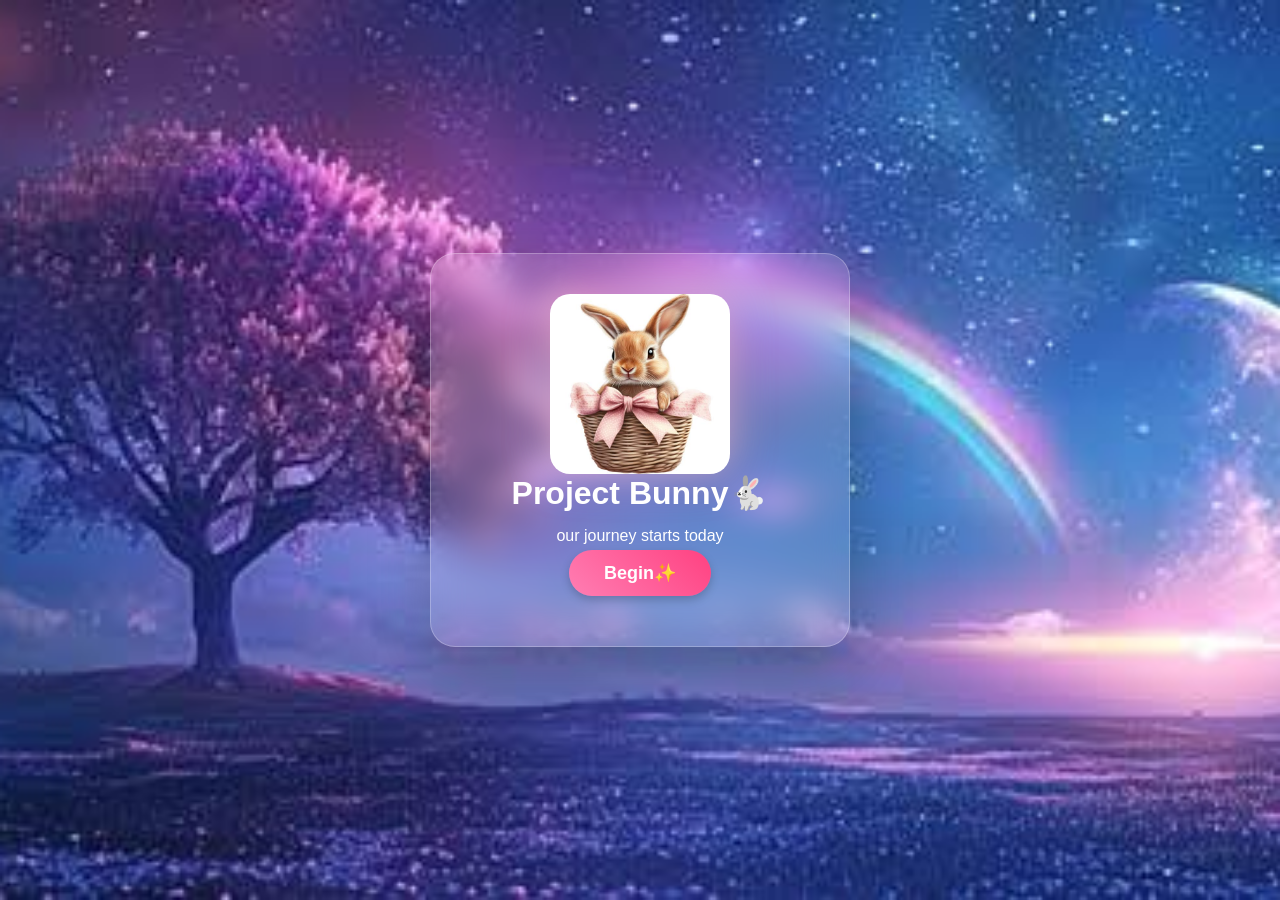
==== index.html @ 3a3e5c6b "Initial website commit" ====
<!DOCTYPE html>
<html lang="en">
<head>
    <meta charset="UTF-8">
    <meta name="viewport" content="width=device-width,initial-scale=1.0">
    <title>Project Bunny</title>
    <link rel="stylesheet" href="css/style.css">
</head>
<body>
    <img src="images/cloude1.png" class="cloude cloude1" alt="cloud">
    <img src="images/cloude2.png" class="cloude cloude2" alt="cloud">
    <img src="images/cloude3.png" class="cloude cloude3" alt="clude">
    <div class="card">
        <div class="image">
            <img src="images/bunny.png" alt="Bunny">
        </div>

        <div class="content">
            <h1>Project Bunny🐇</h1>
            <p>our journey starts today</p>
            <a href="message.html" class="btn">
                Begin✨
            </a>
        </div>
    </div>
    

</body>
</html>
---- css/style.css ----
*{
    margin:0;
    padding:0;
    box-sizing:border-box;
}

body{
    font-family:Arial,sans-serif;
    
    display: flex;
    justify-content: center;
    align-items: center;

    min-height: 100vh;
    overflow: hidden;

    background:url("../images/hero-bg.jpg")center center/cover no-repeat fixed;
    background-size: cover;
    background-position: center;
    background-repeat: no-repeat;
    background-attachment: fixed;

}
.btn{
    padding: 12px 35px;
    margin-top: auto;
    font-size: 18px;
    cursor: pointer;
    border: none;
    border-radius: 30px;
    background: linear-gradient(45deg,#ff7eb3,#ff4181);
    color: white;
    box-shadow: 0 4px 10px rgba(0,0,0,0.2);
    transition: all 0.4s ease,
                box-shadow 0.4s ease,
                background 0.4s ease;

    text-decoration: none;
    font-weight: bold;
    transition: .3s;

    display: inline-block;

    align-self: center;

    transform: translateY(-10px);

}
.btn:hover{
    background: #ff1493;
    transform: translateY(-5px) scale(1.05);
    box-shadow: 0 10px 25px rgba(255,182,193,0.5);

    transform: scale(1.08);
    background: #ff8fcb;
    box-shadow: 0 10px 20px #ff7eb3;

    transition: all 0.4s ease;
}
.btn:active{
    transform: scale(1.08);
    box-shadow: 0 0 25px rgba(0,0,0,0.35);
}

.container{
    width: 400px;
    margin: auto;
    margin-top: 120px;
    background: white;
    padding: 40px;
    border-radius: 25px;
    box-shadow: 0 10px 30px rgba(0,0,0,0.15);

}
.card{
    background: rgba(255,255,255,0.12);
    width: 420px;
    margin: auto;
    padding: 40px;
    border-radius: 25px;
    box-shadow: 0 20px 60px rgba(0,0,0,0.25);
    transition: all 0.4s ease;

    display: flex;
    flex-direction: column;
    align-items: center;

    backdrop-filter: blur(15px);
    border: 1px solid rgba(255,255,255,0.25);

    -webkit-backdrop-filter: blur(15px);

    animation: cardFade 1s ease;

    @keyframes cardFade {
        from{
            opacity: 0;
            transform:translateY(40px);
        }

        to{
            opacity: 1;
            transform: translateY(0);
        }
        
    }
}
.card:hover{
    transform: translateY(-8px);
    box-shadow: 0 15px 40px rgba(0,0,0,0.15);
    
    transform: scale(1.02);
    box-shadow: 0 20px 50px rgba(0,0,0,0.3);
}
.content{
    display: flex;
    flex-direction: column;
    align-items: center;
    gap: 15px;
}
.image{
    display: flex;
    justify-content: center;
    align-items: center;

}
.image img{
    width: 180px;
    height: auto;
    display: block;
    object-fit: contain;
    border-radius: 20px;

    animation: float 4s ease-in-out infinite;

    transition: transform 0.4s ease;

    filter: drop-shadow(0 0 20px rgba(255,182,193,0.6));
}
@keyframes float{

     0%{
        transform: translateY(0px);
    }

    50%{
        transform: translateY(-15px);

    }

    100%{
        transform: translateY(0px);
    }
}


.cloude{
    position: absolute;
    opacity: 0.5;
    pointer-events: none;
}
.cloude1{
    top: 8%;
    left: -250px;
    width: 220px;
    animation: cloudeMove1 40s linear infinite;
}
.cloude2{
    top: 30%;
    left: -350px;
    width: 280px;
    animation: cloudeMove2 55s linear infinite;
}
.cloude3{
    top: 65%;
    left: -300px;
    width: 200px;
    animation: cloudeMove3 48s linear infinite;
}

@keyframes cloudeMove1{
    from{transform: translateX(0);}
    to{transform: translateX(1700px);}
}

@keyframes cloudeMove2{
    from{transform: translateX(0);}
    to{transform: translateX(1800px);}
}

@keyframes cloudeMove3{
    from{transform: translateX(0);}
    to{transform: translateX(1750px);}
}
.page2{
    width: 100%;
    min-height: 100vh;

    display: flex;
    justify-content: center;
    align-items: center;

    background-image: url("../images/night-bg.png");
    background-size: cover;
    background-position: center;
    background-repeat: no-repeat;
}

.letter-card{

    width: 600px;
    padding: 50px;

    border-radius: 25px;

    background: rgba(10,15,35,0.45);

    backdrop-filter: blur(20px);

    border: 1px solid rgba(255, 255, 255, 0.25);

    color: white;
    
    box-shadow: 0 15px 40px rgba(0,0,0,0.45);

    max-width: 90%;

}

.letter-title{
    text-align: center;
    color: #fff;
    font-size: 46px;
    margin-bottom: 30px;
    text-shadow: 0 15px 40px rgba(0,0,0,0.7);
}

.letter-text{
    color: #ffffff;
    font-size: 20px;
    line-height: 1.9;
    text-align: left;
}

.letter-card h1{
    font-size:42px;
    margin-bottom:25px;
    text-align:center;

}

.letter-card p{
    font-size: 20px;
    line-height: 1.9;
    color: rgba(255,255,255,0.95)
}
.page3{
    width: 100%;
    min-height: 100vh;

    display: flex;
    justify-content: center;
    align-items: center;
    flex-direction: column;

    background-image: url("../images/night-bg.png");
    background-size: cover;
    background-position: center;
    background-repeat: no-repeat;
    background-attachment: fixed;
}

.memory-container{
    width: 1000px;
    padding: 40px;

    display: flex;
    justify-content: center;
    align-items: center;

    gap: 50px;

} 

.memory-photo{
    width: 330px;
    border-radius: 25px;
    overflow: hidden;
    box-shadow: 0,15px 35px rgba(0,0,0,.4);
    margin-bottom: 25px;
    animation: slideLeft 1s ease;

}

@keyframes slideLeft{
    from{
        opacity: 0;
        transform: translateX(-60px);
    }
    to{
        opacity: 1;
        transform: translateX(0);
    }
}
.memory-photo img{
    width: 100%;
    height: 520px;
    object-fit: cover;
    border-radius: 25px;
    border: 2px solid rgba(255, 255, 255, 0.3);
    transition: 0.4s ease;
    transform: scale(1.03);
    box-shadow: 0 15px 40px rgba(255,255,255,.25);
}

.memory-text{
    color: rgba(255,182,193,0.95);
    font-size: 16px;
    font-weight: bold;
    text-align: center;
    text-shadow: 0 0 12px rgba(255,255,255,0.5);
    margin-bottom: 20px;
    line-height: 1.5;
    margin-top: 20px;
    flex: T;
} 

.memory-content{
    display: flex;
    flex-direction: column;
    justify-content: space-between;
    align-items: flex-start;

    width: 430px;
    height: 520px;
    padding: 35px;

    background: rgba(255,255,255,0.08);
    backdrop-filter: blur(16px);
    border-radius: 25px;
}

.memory-content h1{
    font-size: 48px;
    margin-bottom: 25px;
    color: white;
    text-shadow: 0 0 15px rgba(255,255,255,.7);
}

.memory-poem{
    font-size: 22px;
    line-height: 1.8;
    margin-bottom: 40px;
}

.memory-card p{
    color: white;
}

.poem-card{
    width: 430px;
    height: 560px;
    padding: 35px;

    display: flex;
    flex-direction: column;

    background: rgba(20,30,60,0.60);
    backdrop-filter: blur(18px);
    -webkit-backdrop-filter: blur(18px);

    border: 1px solid rgba(255,255,255,0.18);
    border-radius: 25px;

    box-shadow: 0 15px 40px rgba(0,0,0,0.35);

    animation: slideRight 1s ease;

    color: white;

}

@keyframes slideRight{
    from{
        opacity: 0;
        transform: translateX(60px);
    }
    to{
        opacity: 1;
        transform: translateX(0);
    }
}

.poem-card p{
    color: white;
}

.quote{
    color: rgba(255, 255, 255, 0.85);
    font-style: italic;
    font-size: 16px;
    margin-bottom: 15px;
    line-height: 1.5;
}

.page4{
    width: 100%;
    min-height: 100vh;

    display: flex;
    justify-content: center;
    align-items: center;
    flex-direction: column;

    background-image: url("../images/galaxy.png");
    background-size: cover;
    background-position: center;
    background-repeat: no-repeat;
    background-attachment: fixed;
}

.love-card{
    width: 550px;
    padding: 40px;
    padding-bottom: 8px;

    background: rgba(10,20,45,0.55);
    backdrop-filter: blur(20px);
    -webkit-backdrop-filter: blur(18px);

    border: 1px solid rgba(255,255,255,0.18);
    border-radius: 25px;

    box-shadow: 0 15px 40px rgba(0,0,0,0.45);

}

.love-card h1{
    color: white;
}

.love-card .quote{
    color: rgba(255,255,255,0.9);
    font-size: 16px;
    line-height: 1.6;
}

memory-content h1{
    font-size: 42px;
    margin-bottom: 25px;
    color: #ffd6e7;

}

.love-text{
    color: white;
    font-size: 14px;
    line-height: 1.5;
    margin-bottom: 25px;
    font-style: italic;
    font-family: "Georgia",serif;
}

.love-text p{
    margin-bottom: 10px;
}

.last-line{
    font-size: 18px;
    color: #fff;
    font-style: italic;
    font-family: "Georgia",serif;
    margin: 4px;

}
.page4-btn{
    padding: 12px 35px;
    margin-top: 6px;
    font-size: 18px;
    cursor: pointer;
    border: none;
    border-radius: 30px;
    background: linear-gradient(45deg,#ff7eb3,#ff4181);
    color: white;
    box-shadow: 0 4px 10px rgba(0,0,0,0.2);
    transition: all 0.4s ease,
                box-shadow 0.4s ease,
                background 0.4s ease;

    text-decoration: none;
    font-weight: bold;
    transition: .3s;

    display: inline-block;

    align-self: center;

}
.page4-btn:hover{
    background: #ff1493;
    transform: translateY(-5px) scale(1.05);
    box-shadow: 0 10px 25px rgba(255,182,193,0.5);

    background: #ff8fcb;
    box-shadow: 0 10px 20px #ff7eb3;

    transition: all 0.4s ease;
}
.page4-btn:active{
    transform: scale(1.08);
    box-shadow: 0 0 25px rgba(0,0,0,0.35);
}

.page5{
    margin:0;
    overflow: hidden;

    width: 100%;
    height: 100%;

    display: flex;
    justify-content: center;
    align-items: center;
    flex-direction: column;

    position: relative;

    background: url("../images/night-sky.png");
    background-size: cover;
    background-position: center;
    
}

body{
    margin: 0;
    color: white;
    font-family: Arial, sans-serif;
}


.night-scene{
    width: 100%;
    min-height: 100vh;

    background: url("../images/night-sky.png") center/cover no-repeat;

    display: flex;
    justify-content: center;
    align-items: center;

    overflow: hidden;
    position: relative;
}

.content{
    text-align: center;
    z-index: 2;
}

.wish{
    color: white;
    font-family: "just Another Hand", cursive;
    font-size: 22px;
    letter-spacing: 2px;

    text-shadow: 0 0 8px white,0 0 18px rgba(255,255,255,0.7);

    cursor: pointer;

    animation: wishGlow 2s ease-in-out infinite;


}

@keyframes wishGlow {
    0%, 100%{
        opacity: 0.7;
        transform: scale(1);
    }

    50% {
        opacity: 1;
        transform: scale(1.05);
    }
}

.main-text{
    color: white;
    font-size: 52px;
    text-shadow: 0 0 20px rgba(255,255,255,.8);
    margin-top: 30px;
}

.sub-text{
    color: #ffd9f6;
    font-size: 26px;
    margin-top: 15px;
}

.heart{
    width: 90px;
    height: 90px;

    margin: 40px auto;

    background: #ff5fa2;

    transform: rotate(-45deg);

    position: relative;

    animation: pulse 2s infinite;

    display: none;
    font-size: 60px;
}

.heart::before,
.heart::after{
    content: "";
    width: 90px;
    height: 90px;

    background: #ff5fa2;

    border-radius: 50%;

    position: absolute;
}

.heart::before{
    top: -45px;
    left: 0;
}

.heart::after{
    top: 0;
    left: 45px;
}

@keyframes pulse{
    0%{
        transform: scale(1) rotate(-45deg);
    }
    50%{
        transform: scale(1.15) rotate(-45deg);
    }
}

.hidden{
    display: none;
}

.message-box{
    margin-top: 20px;
    padding: 20px;
    text-align: center;
    color: white;
    background: rgba(0,0,0,0.5);
    border-radius: 15px;
}

.shooting-star{
    display: none;
    width: 100px;
    height: 3px;
    background: white;
    margin: 30px auto;
    cursor: pointer;
    transform: rotate(-30deg);

}

.shooting-star.active{
    display: block;
}

.message-box.hidden{
    display: none;
}
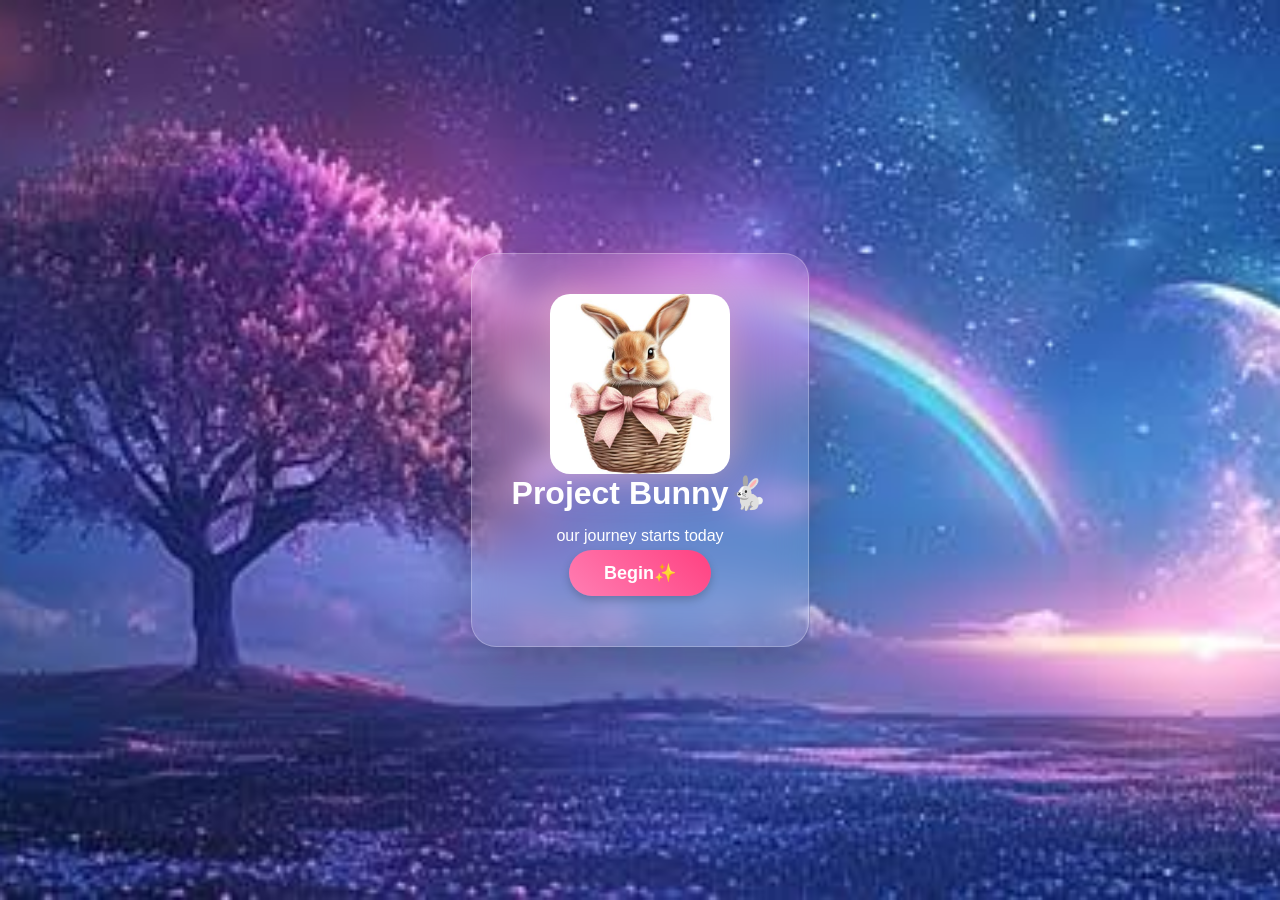
==== commit 693cfa59: "Final birthday project" ====
--- a/index.html
+++ b/index.html
@@ -24,6 +24,5 @@
         </div>
     </div>
     
-
 </body>
 </html>
--- a/css/style.css
+++ b/css/style.css
@@ -74,7 +74,7 @@
 }
 .card{
     background: rgba(255,255,255,0.12);
-    width: 420px;
+    width: 420pz;
     margin: auto;
     padding: 40px;
     border-radius: 25px;
@@ -597,6 +597,15 @@
     margin-top: 15px;
 }
 
+#youText{
+    cursor: pointer;
+    transition: text-shadow 0.3s ease,transform 0.3s ease;
+}
+
+#youText:hover{
+    text-shadow: 0 0 12px #fff,0 0 24px rgba(255,217,246,0.8);
+    transform: scale(1.03);
+}
 .heart{
     width: 90px;
     height: 90px;
@@ -678,3 +687,106 @@
 .message-box.hidden{
     display: none;
 }
+
+@media(max-width: 600px){
+
+    .card{
+        width: 90%;
+        box-sizing: border-box;
+    }
+    
+    .letter-card{
+        width: 90%;
+        box-sizing: border-box;
+        padding: 25px;
+        max-width: border-box;
+    }
+
+    .memory-photo img{
+        width: 100%;
+        height: auto;
+        display: block;
+        
+    }
+
+    .memory-photo{
+        width: 260px;
+        height: 300px;
+        max-width: 100%;
+        margin-bottom: 20px;
+        object-fit: cover;
+    }
+
+    .poem-card{
+        width: 100%;
+        max-width: 300px;
+        height: auto;
+        min-height: 500px;
+        padding: 18px 20px;
+        box-sizing: border-box;
+        
+    }
+
+    .poem-card.btn{
+        margin-top: 10px;
+        transform: translateY(-5px);
+    }
+
+    .memory-container{
+        width: 100%;
+        padding: 20px;
+        flex-direction: column;
+        gap: 25px;
+        box-sizing: border-box;
+    }
+
+    .memory-content h1{
+        font-size: 30px;
+        margin-bottom: 10px;
+    }
+
+    .poem-card p{
+        margin: 8px 0;
+        line-height: 1.35;
+    }
+
+    .love-card{
+        width: 100%;
+        max-width: 100%;
+        box-sizing: border-box;
+        padding: 25px;
+        padding-bottom: 20px;
+        margin: 0 auto;
+    }
+
+    .love-card h1{
+        font-size: 32px;
+        line-height: 1.2;
+    }
+
+    .love-text{
+        font-size: 14px;
+        line-height: 1.5;
+    }
+
+    .last-line{
+        font-size: 17px;
+        text-align: center;
+    }
+
+    .page4-btn{
+        display: block;
+        width: fit-content;
+        margin: 10px auto 0;
+        font-size: 16px;
+        padding: 11px 24px;
+        box-sizing: border-box;
+    }
+
+
+    
+
+    
+
+}
+
